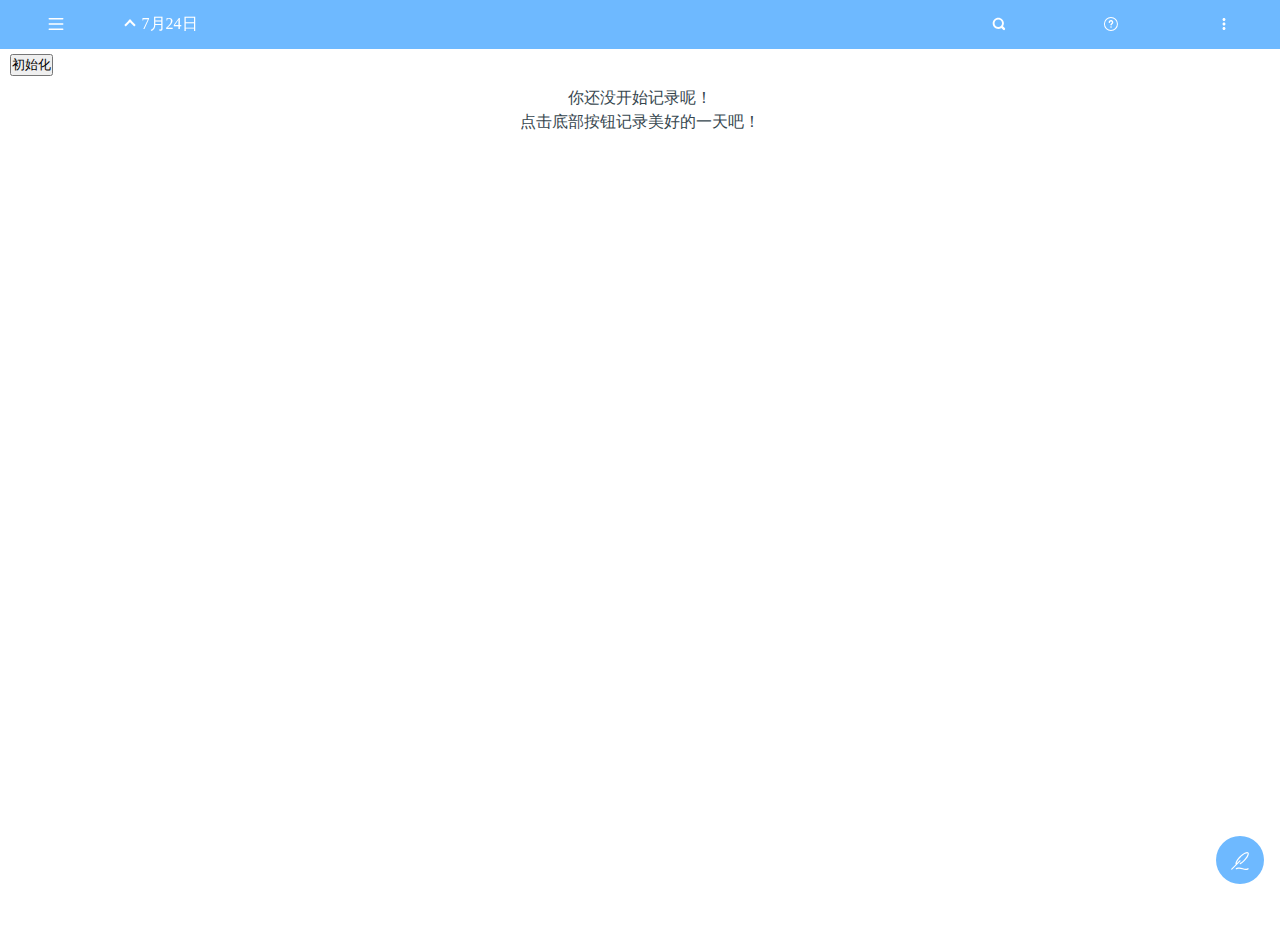
==== notebook/index.html @ 60a985ba "fisrt" ====
<!DOCTYPE html><html lang=en><head><meta charset=utf-8><meta http-equiv=X-UA-Compatible content="IE=edge"><meta name=viewport content="width=device-width,initial-scale=1"><link rel=icon href=/notebook/favicon.ico><script src=./js//iconfont.js></script><title>首页</title><link href=/notebook/css/chunk-2838dc13.161a31f0.css rel=prefetch><link href=/notebook/css/chunk-46c3eba1.9667baf1.css rel=prefetch><link href=/notebook/js/chunk-2838dc13.885b5ddd.js rel=prefetch><link href=/notebook/js/chunk-46c3eba1.2abccd4e.js rel=prefetch><link href=/notebook/css/app.cbf42768.css rel=preload as=style><link href=/notebook/js/app.18194e3e.js rel=preload as=script><link href=/notebook/js/chunk-vendors.3dfb1fda.js rel=preload as=script><link href=/notebook/css/app.cbf42768.css rel=stylesheet></head><body><noscript><strong>We're sorry but notebook doesn't work properly without JavaScript enabled. Please enable it to continue.</strong></noscript><div id=app></div><script src=/notebook/js/chunk-vendors.3dfb1fda.js></script><script src=/notebook/js/app.18194e3e.js></script></body></html>
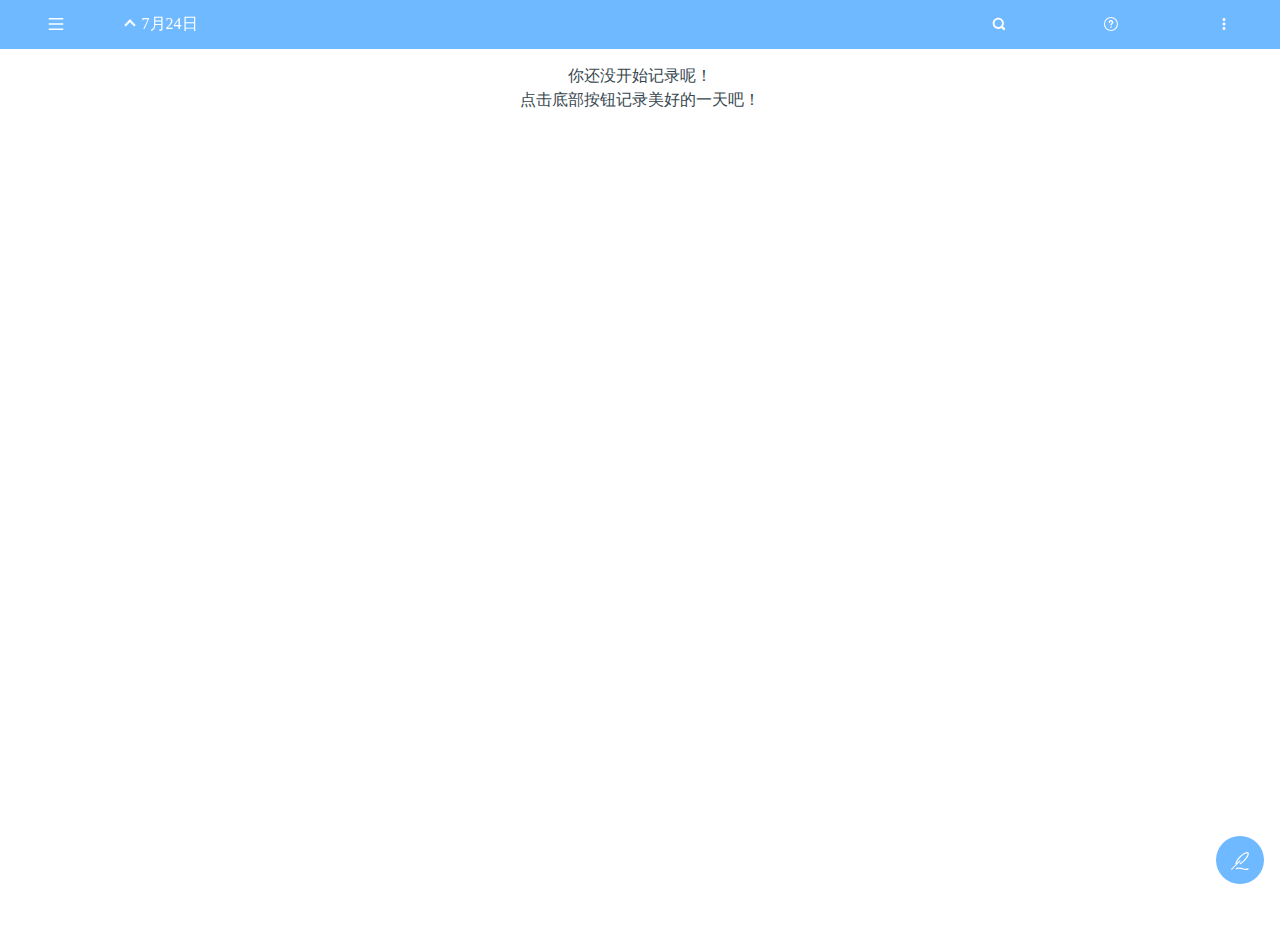
==== commit 9ec4a4fb: "y" ====
--- a/notebook/index.html
+++ b/notebook/index.html
@@ -1 +1 @@
-<!DOCTYPE html><html lang=en><head><meta charset=utf-8><meta http-equiv=X-UA-Compatible content="IE=edge"><meta name=viewport content="width=device-width,initial-scale=1"><link rel=icon href=/notebook/favicon.ico><script src=./js//iconfont.js></script><title>首页</title><link href=/notebook/css/chunk-2838dc13.161a31f0.css rel=prefetch><link href=/notebook/css/chunk-46c3eba1.9667baf1.css rel=prefetch><link href=/notebook/js/chunk-2838dc13.885b5ddd.js rel=prefetch><link href=/notebook/js/chunk-46c3eba1.2abccd4e.js rel=prefetch><link href=/notebook/css/app.cbf42768.css rel=preload as=style><link href=/notebook/js/app.18194e3e.js rel=preload as=script><link href=/notebook/js/chunk-vendors.3dfb1fda.js rel=preload as=script><link href=/notebook/css/app.cbf42768.css rel=stylesheet></head><body><noscript><strong>We're sorry but notebook doesn't work properly without JavaScript enabled. Please enable it to continue.</strong></noscript><div id=app></div><script src=/notebook/js/chunk-vendors.3dfb1fda.js></script><script src=/notebook/js/app.18194e3e.js></script></body></html>+<!DOCTYPE html><html lang=en><head><meta charset=utf-8><meta http-equiv=X-UA-Compatible content="IE=edge"><meta name=viewport content="width=device-width,initial-scale=1"><link rel=icon href=/notebook/favicon.ico><script src=./js/iconfont.js></script><script src=./js/marked.min.js></script><title>首页</title><link href=/notebook/css/chunk-51e70120.b5ea72b7.css rel=prefetch><link href=/notebook/css/chunk-61657a14.68a0979c.css rel=prefetch><link href=/notebook/js/chunk-51e70120.2e49ceb9.js rel=prefetch><link href=/notebook/js/chunk-61657a14.14802044.js rel=prefetch><link href=/notebook/css/app.b65fee37.css rel=preload as=style><link href=/notebook/js/app.723ae6ce.js rel=preload as=script><link href=/notebook/js/chunk-vendors.3dfb1fda.js rel=preload as=script><link href=/notebook/css/app.b65fee37.css rel=stylesheet></head><body><noscript><strong>We're sorry but notebook doesn't work properly without JavaScript enabled. Please enable it to continue.</strong></noscript><div id=app></div><script src=/notebook/js/chunk-vendors.3dfb1fda.js></script><script src=/notebook/js/app.723ae6ce.js></script></body></html>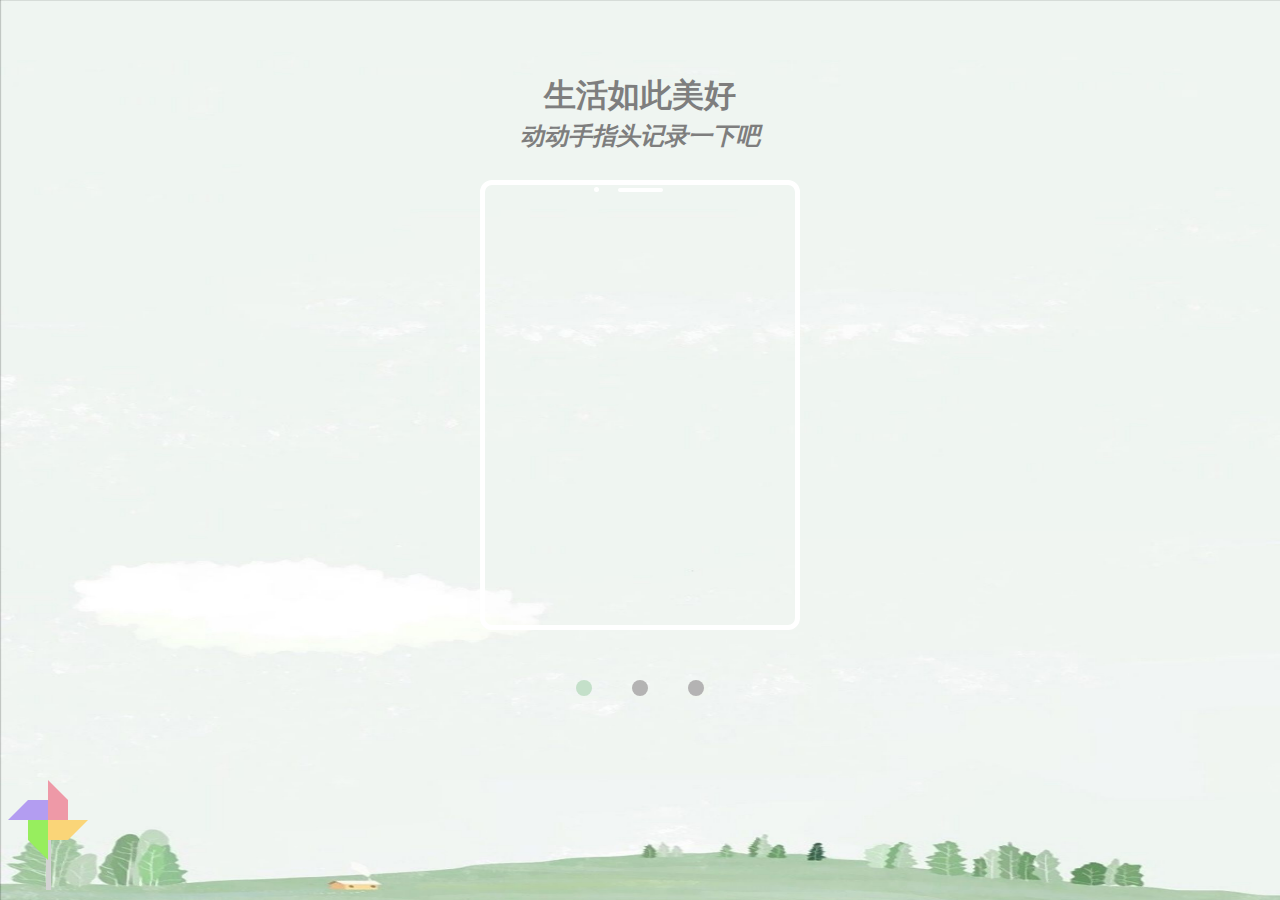
==== commit 02c99693: "notebook" ====
--- a/notebook/index.html
+++ b/notebook/index.html
@@ -1 +1 @@
-<!DOCTYPE html><html lang=en><head><meta charset=utf-8><meta http-equiv=X-UA-Compatible content="IE=edge"><meta name=viewport content="width=device-width,initial-scale=1"><link rel=icon href=/notebook/favicon.ico><script src=./js/iconfont.js></script><script src=./js/marked.min.js></script><title>首页</title><link href=/notebook/css/chunk-51e70120.b5ea72b7.css rel=prefetch><link href=/notebook/css/chunk-61657a14.68a0979c.css rel=prefetch><link href=/notebook/js/chunk-51e70120.2e49ceb9.js rel=prefetch><link href=/notebook/js/chunk-61657a14.14802044.js rel=prefetch><link href=/notebook/css/app.b65fee37.css rel=preload as=style><link href=/notebook/js/app.723ae6ce.js rel=preload as=script><link href=/notebook/js/chunk-vendors.3dfb1fda.js rel=preload as=script><link href=/notebook/css/app.b65fee37.css rel=stylesheet></head><body><noscript><strong>We're sorry but notebook doesn't work properly without JavaScript enabled. Please enable it to continue.</strong></noscript><div id=app></div><script src=/notebook/js/chunk-vendors.3dfb1fda.js></script><script src=/notebook/js/app.723ae6ce.js></script></body></html>+<!DOCTYPE html><html lang=en><head><meta charset=utf-8><meta http-equiv=X-UA-Compatible content="IE=edge"><meta name=viewport content="width=device-width,initial-scale=1"><link rel=icon href=/notebook/favicon.ico><script src=./js/iconfont.js></script><title>首页</title><link href=/notebook/css/chunk-208e8c0a.26de5558.css rel=prefetch><link href=/notebook/css/chunk-6010f6e6.38de7345.css rel=prefetch><link href=/notebook/css/chunk-61657a14.68a0979c.css rel=prefetch><link href=/notebook/js/chunk-208e8c0a.db33818b.js rel=prefetch><link href=/notebook/js/chunk-6010f6e6.7ee940b3.js rel=prefetch><link href=/notebook/js/chunk-61657a14.d8bb1581.js rel=prefetch><link href=/notebook/css/app.a4a1cd05.css rel=preload as=style><link href=/notebook/js/app.908d7165.js rel=preload as=script><link href=/notebook/js/chunk-vendors.f50538cc.js rel=preload as=script><link href=/notebook/css/app.a4a1cd05.css rel=stylesheet></head><body><noscript><strong>We're sorry but notebook doesn't work properly without JavaScript enabled. Please enable it to continue.</strong></noscript><div id=app></div><script src=/notebook/js/chunk-vendors.f50538cc.js></script><script src=/notebook/js/app.908d7165.js></script></body></html>